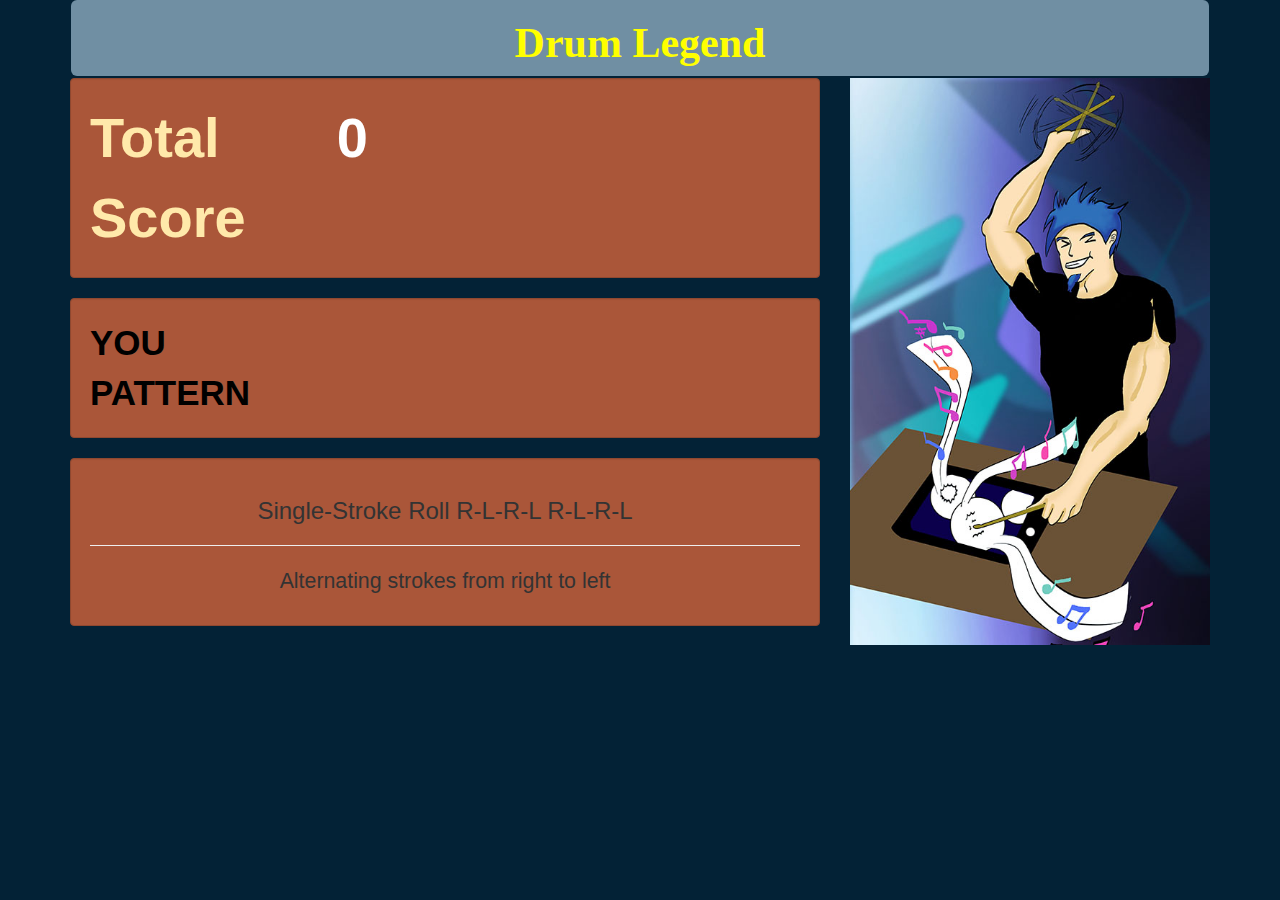
==== drumlegend/index.html @ 2c5f0474 "re-added base" ====
<!doctype html>
<html>
<head>
  <meta charset="utf-8">
  <title>Drumlegend</title>

  <base href="/drumlegend/">
  <meta name="viewport" content="width=device-width, initial-scale=1">
  <link rel="icon" type="image/x-icon" href="favicon.ico">
<link href="styles.4fa86de64d5ec6ab5c8b.bundle.css" rel="stylesheet"/></head>
<body>
  <app-root>Loading...</app-root>
<script type="text/javascript" src="inline.dd35e190bfde671f795b.bundle.js"></script><script type="text/javascript" src="polyfills.c55f89f35c48bf2c6e88.bundle.js"></script><script type="text/javascript" src="scripts.88e6fd73eca7cb210496.bundle.js"></script><script type="text/javascript" src="vendor.6321d8d3bf2ec458a828.bundle.js"></script><script type="text/javascript" src="main.3b8f255a6053474af485.bundle.js"></script></body>
</html>
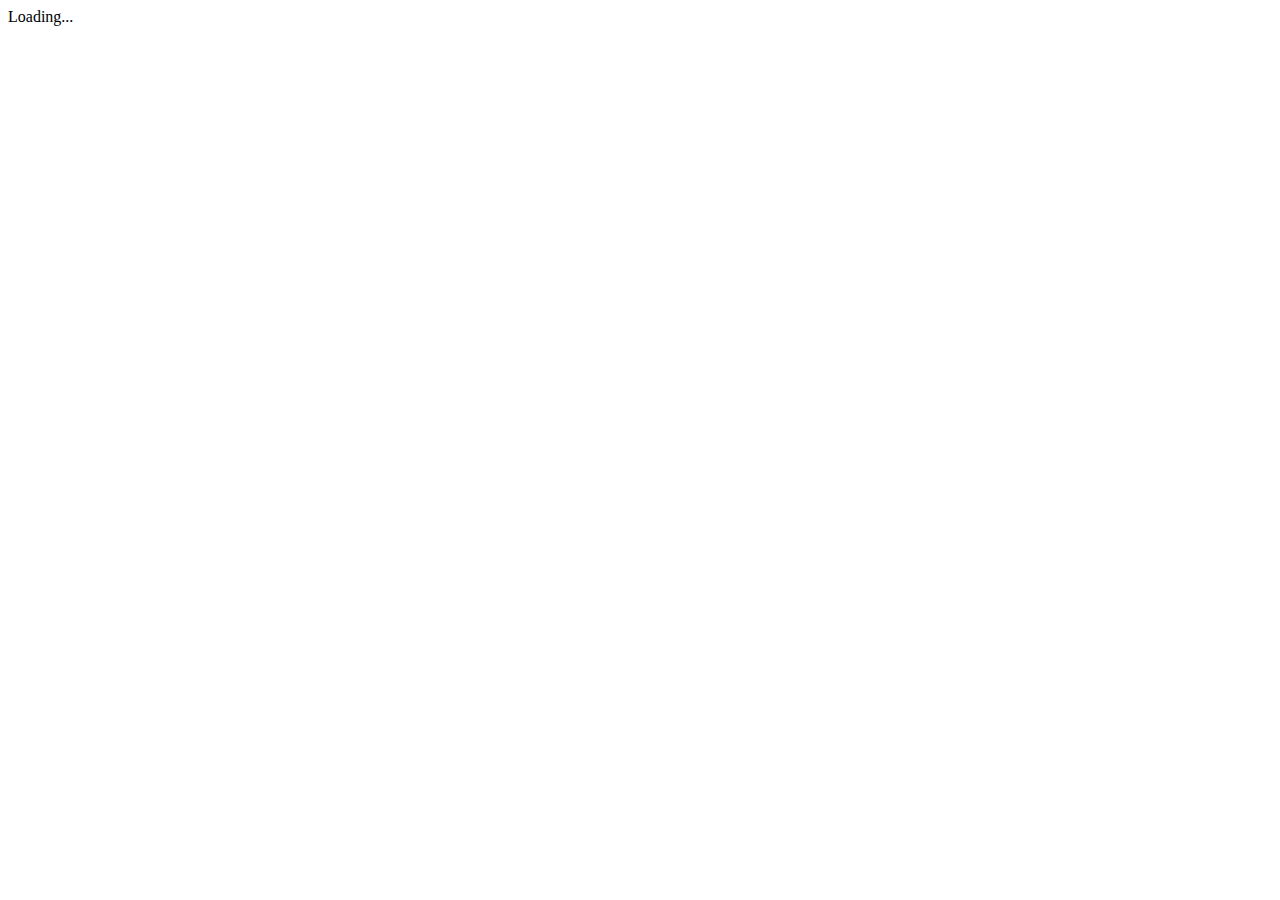
==== commit c92fc6f3: "added updated drum legend" ====
--- a/drumlegend/index.html
+++ b/drumlegend/index.html
@@ -3,12 +3,12 @@
 <head>
   <meta charset="utf-8">
   <title>Drumlegend</title>
+  <base href="/">
 
-  <base href="/drumlegend/">
   <meta name="viewport" content="width=device-width, initial-scale=1">
   <link rel="icon" type="image/x-icon" href="favicon.ico">
-<link href="styles.4fa86de64d5ec6ab5c8b.bundle.css" rel="stylesheet"/></head>
+<link href="styles.b0e547f2dbfcb4afe7aa.bundle.css" rel="stylesheet"/></head>
 <body>
-  <app-root>Loading...</app-root>
-<script type="text/javascript" src="inline.dd35e190bfde671f795b.bundle.js"></script><script type="text/javascript" src="polyfills.c55f89f35c48bf2c6e88.bundle.js"></script><script type="text/javascript" src="scripts.88e6fd73eca7cb210496.bundle.js"></script><script type="text/javascript" src="vendor.6321d8d3bf2ec458a828.bundle.js"></script><script type="text/javascript" src="main.3b8f255a6053474af485.bundle.js"></script></body>
+  <drumlegend-root>Loading...</drumlegend-root>
+<script type="text/javascript" src="inline.5a1edf2bc09ff773ea9c.bundle.js"></script><script type="text/javascript" src="polyfills.563dbf3f5c790722ed8b.bundle.js"></script><script type="text/javascript" src="scripts.5bf05dd34444d17cc130.bundle.js"></script><script type="text/javascript" src="vendor.f2effd6cdf27d5122b61.bundle.js"></script><script type="text/javascript" src="main.acaa21a0271581852ae5.bundle.js"></script></body>
 </html>
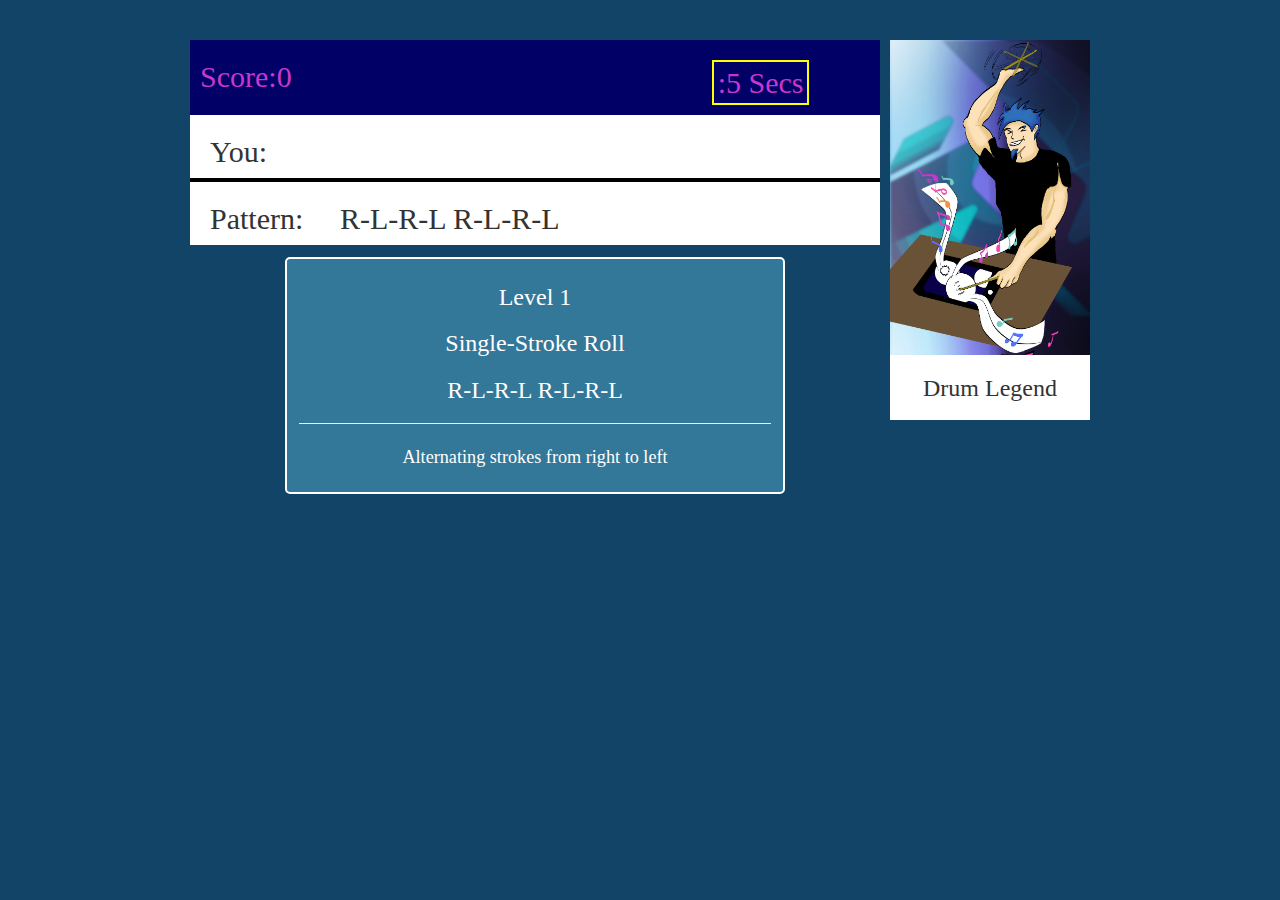
==== commit 4d148aa1: "fixed base tag" ====
--- a/drumlegend/index.html
+++ b/drumlegend/index.html
@@ -3,7 +3,6 @@
 <head>
   <meta charset="utf-8">
   <title>Drumlegend</title>
-  <base href="/">
 
   <meta name="viewport" content="width=device-width, initial-scale=1">
   <link rel="icon" type="image/x-icon" href="favicon.ico">
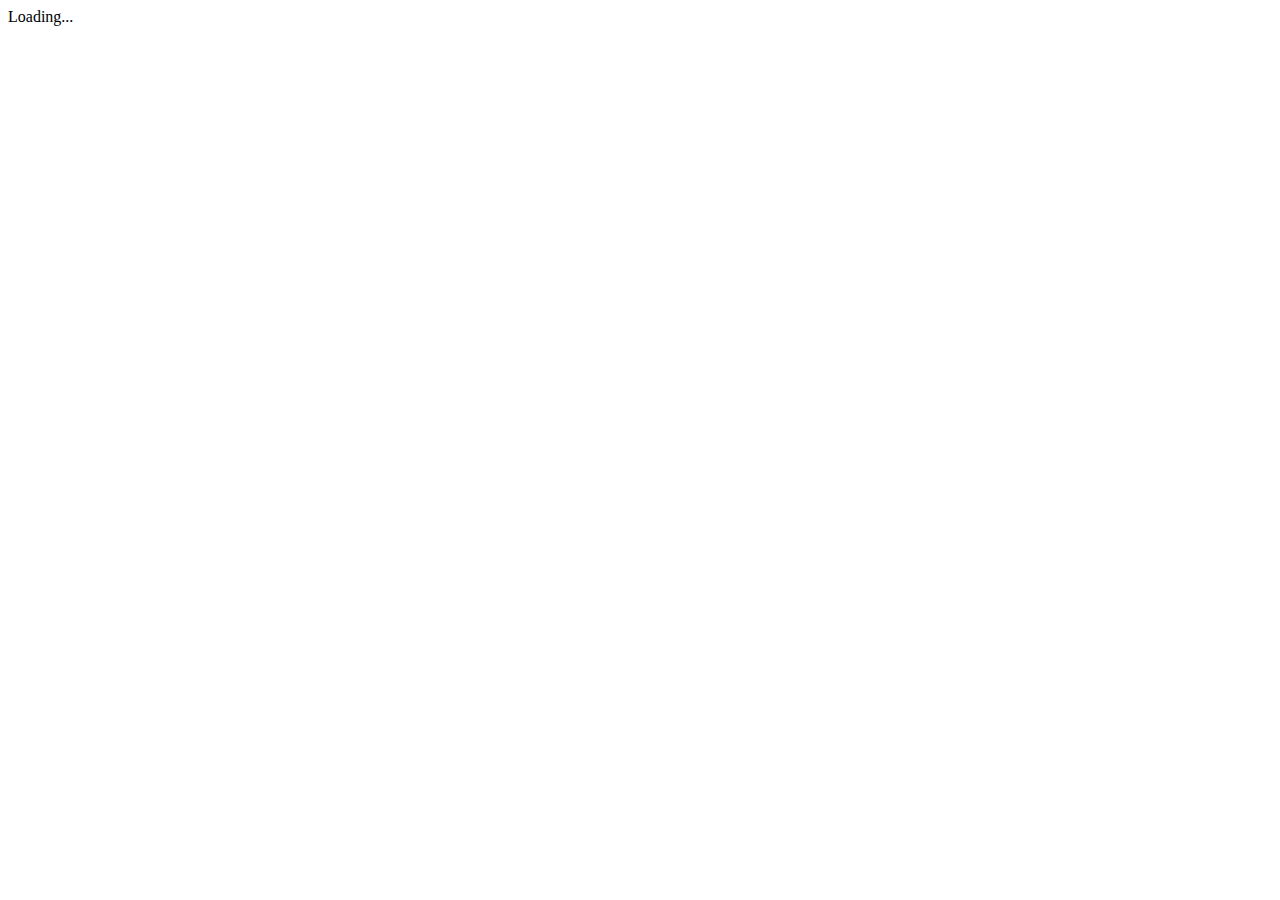
==== commit 03e32386: "fixed base tag" ====
--- a/drumlegend/index.html
+++ b/drumlegend/index.html
@@ -3,6 +3,7 @@
 <head>
   <meta charset="utf-8">
   <title>Drumlegend</title>
+  <base href="/drumlegend">
 
   <meta name="viewport" content="width=device-width, initial-scale=1">
   <link rel="icon" type="image/x-icon" href="favicon.ico">
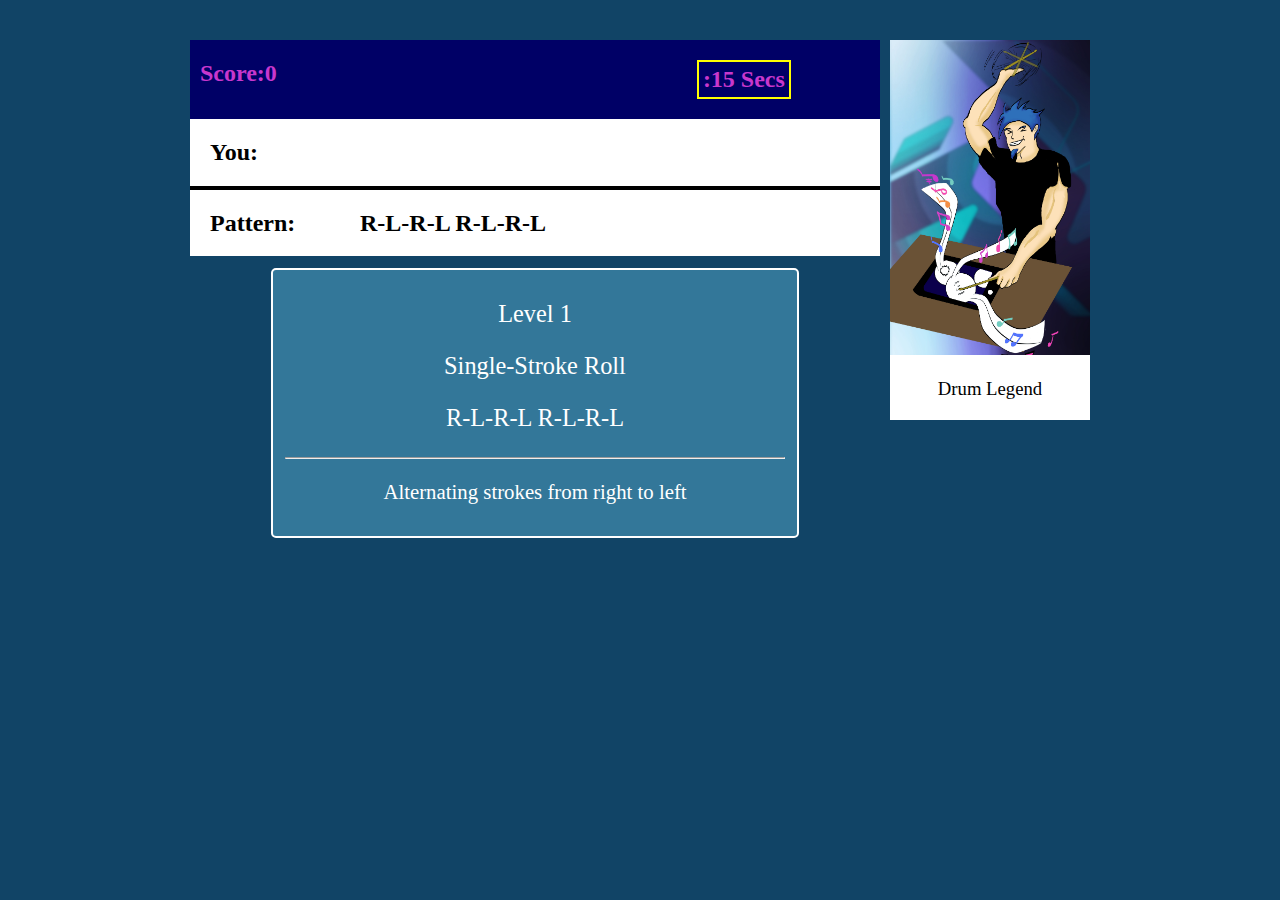
==== commit 5311178d: "fix base tag again?" ====
--- a/drumlegend/index.html
+++ b/drumlegend/index.html
@@ -3,12 +3,12 @@
 <head>
   <meta charset="utf-8">
   <title>Drumlegend</title>
-  <base href="/drumlegend">
+  <base href="/drumlegend/">
 
   <meta name="viewport" content="width=device-width, initial-scale=1">
   <link rel="icon" type="image/x-icon" href="favicon.ico">
-<link href="styles.b0e547f2dbfcb4afe7aa.bundle.css" rel="stylesheet"/></head>
+<link href="styles.d11d8c051ea57f33c45d.bundle.css" rel="stylesheet"/></head>
 <body>
   <drumlegend-root>Loading...</drumlegend-root>
-<script type="text/javascript" src="inline.5a1edf2bc09ff773ea9c.bundle.js"></script><script type="text/javascript" src="polyfills.563dbf3f5c790722ed8b.bundle.js"></script><script type="text/javascript" src="scripts.5bf05dd34444d17cc130.bundle.js"></script><script type="text/javascript" src="vendor.f2effd6cdf27d5122b61.bundle.js"></script><script type="text/javascript" src="main.acaa21a0271581852ae5.bundle.js"></script></body>
+<script type="text/javascript" src="inline.6dbd0d536550e949b049.bundle.js"></script><script type="text/javascript" src="polyfills.1df9da063ad2dbc854c8.bundle.js"></script><script type="text/javascript" src="scripts.5bf05dd34444d17cc130.bundle.js"></script><script type="text/javascript" src="vendor.f2effd6cdf27d5122b61.bundle.js"></script><script type="text/javascript" src="main.6c17ce62f1f4930f3168.bundle.js"></script></body>
 </html>
--- a/drumlegend/styles.d11d8c051ea57f33c45d.bundle.css
+++ b/drumlegend/styles.d11d8c051ea57f33c45d.bundle.css
@@ -0,0 +1 @@
+body{background-color:#146;margin:0;padding:0}#nav{background-color:#ade;height:40px;width:100%}h1{text-align:center}h1,h2,h3,p{font-family:futura}h3{font-weight:100}img{max-width:200px}#content-container{display:-webkit-box;display:-ms-flexbox;display:flex;margin:0 auto;margin-top:20px;width:900px}#game-play-container{width:700px;margin:0 auto}#info-bar{background-color:#006}#score{margin-right:420px;padding-left:10px}#score,#timer{color:#c837cd}#timer{border:2px solid #ff0;padding:4px}#info-bar,#input-container,#pattern-container{display:-webkit-box;display:-ms-flexbox;display:flex}#input-container,#pattern-container{background-color:#fff}#divider{background-color:#000;height:4px}.user{padding-left:20px;width:150px}#sidebar{background-color:#fff;height:380px;margin-left:10px;text-align:center}#level-info{background-color:#379;border:2px solid #fff;border-radius:5px;color:#fff;font-weight:100;margin:0 auto;margin-top:12px;padding:12px;padding-top:5px;text-align:center;width:500px;font-size:1.3em}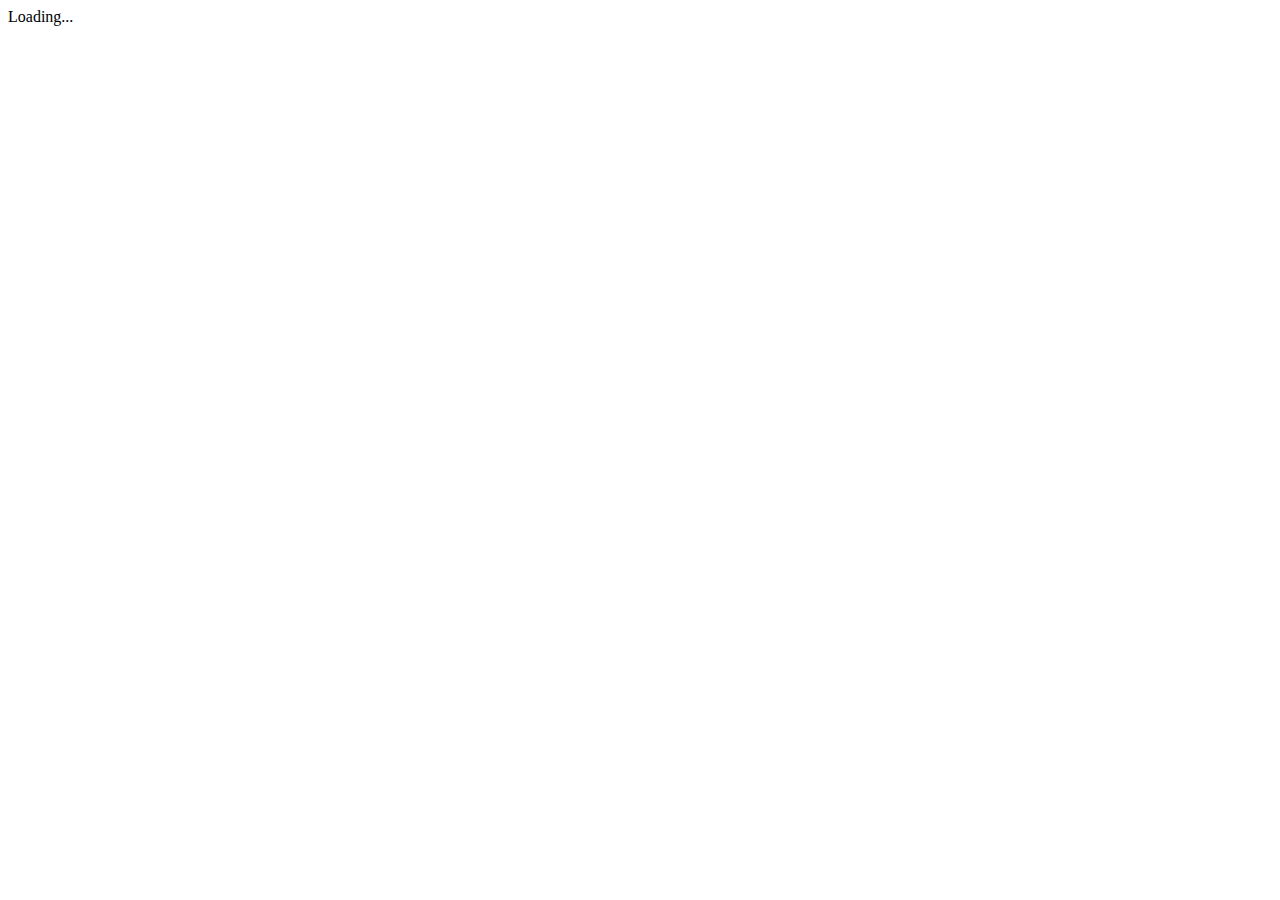
==== commit d3231830: "back to base tag that works" ====
--- a/drumlegend/index.html
+++ b/drumlegend/index.html
@@ -3,7 +3,7 @@
 <head>
   <meta charset="utf-8">
   <title>Drumlegend</title>
-  <base href="/drumlegend/">
+  <base href="/drumlegend">
 
   <meta name="viewport" content="width=device-width, initial-scale=1">
   <link rel="icon" type="image/x-icon" href="favicon.ico">
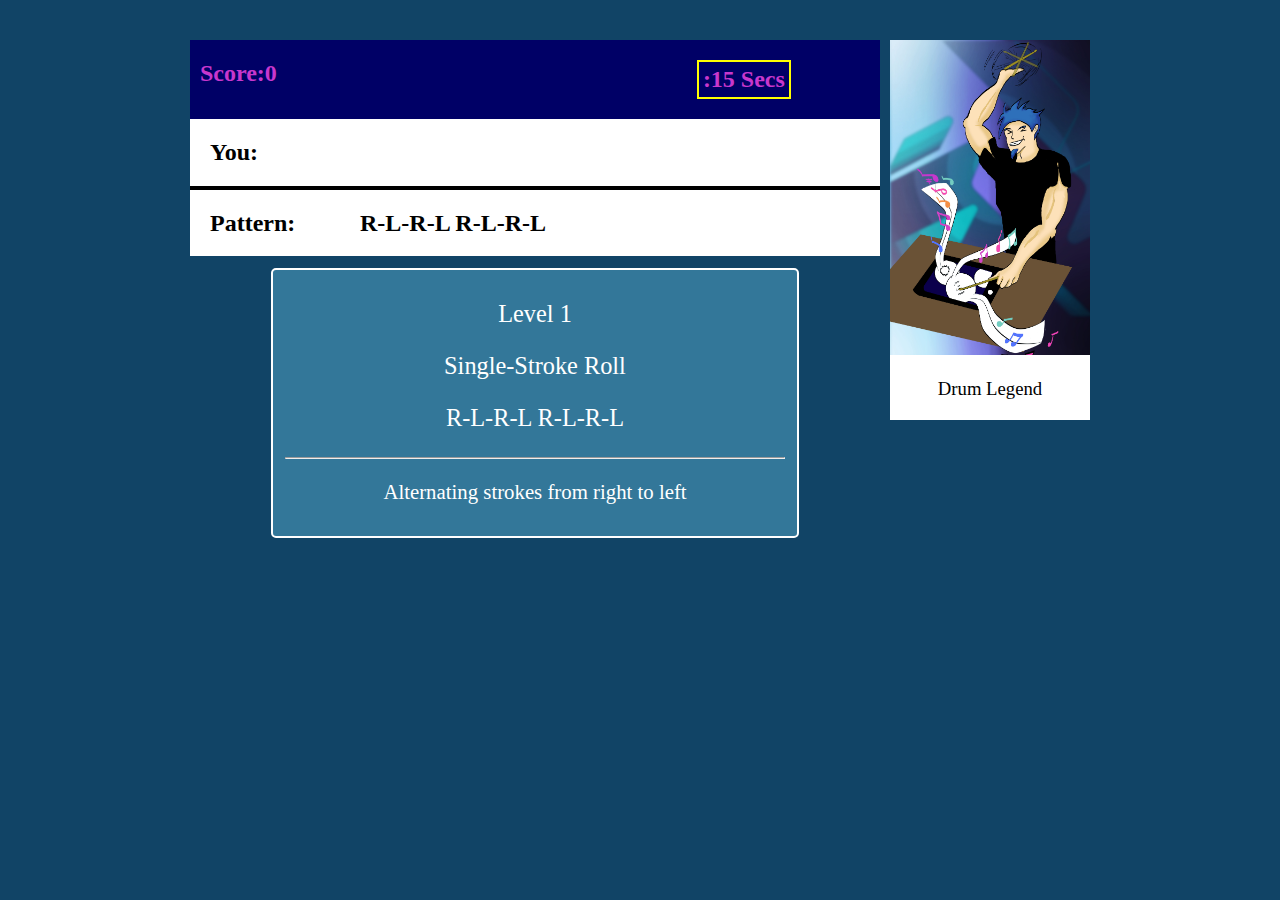
==== commit d4e80b91: "another optoin for base tag?" ====
--- a/drumlegend/index.html
+++ b/drumlegend/index.html
@@ -3,7 +3,7 @@
 <head>
   <meta charset="utf-8">
   <title>Drumlegend</title>
-  <base href="/drumlegend">
+  <base href="./">
 
   <meta name="viewport" content="width=device-width, initial-scale=1">
   <link rel="icon" type="image/x-icon" href="favicon.ico">
